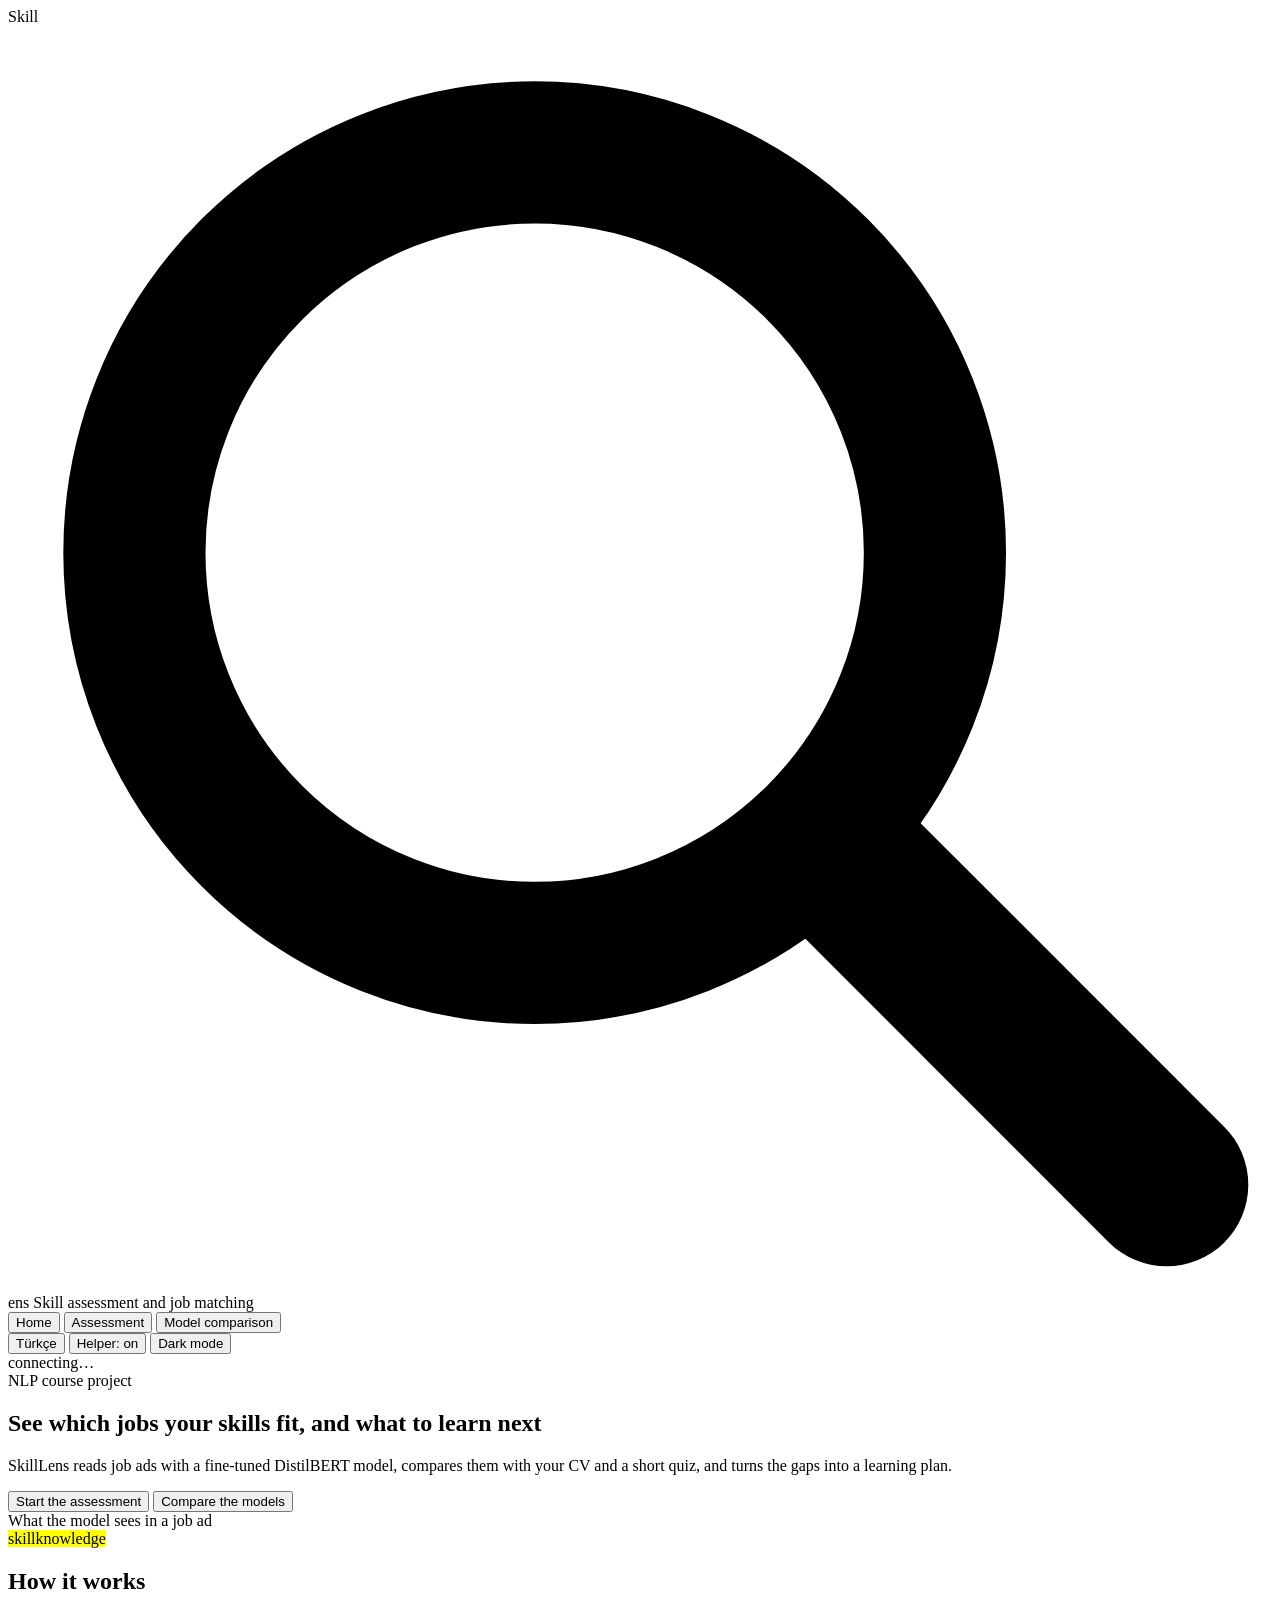
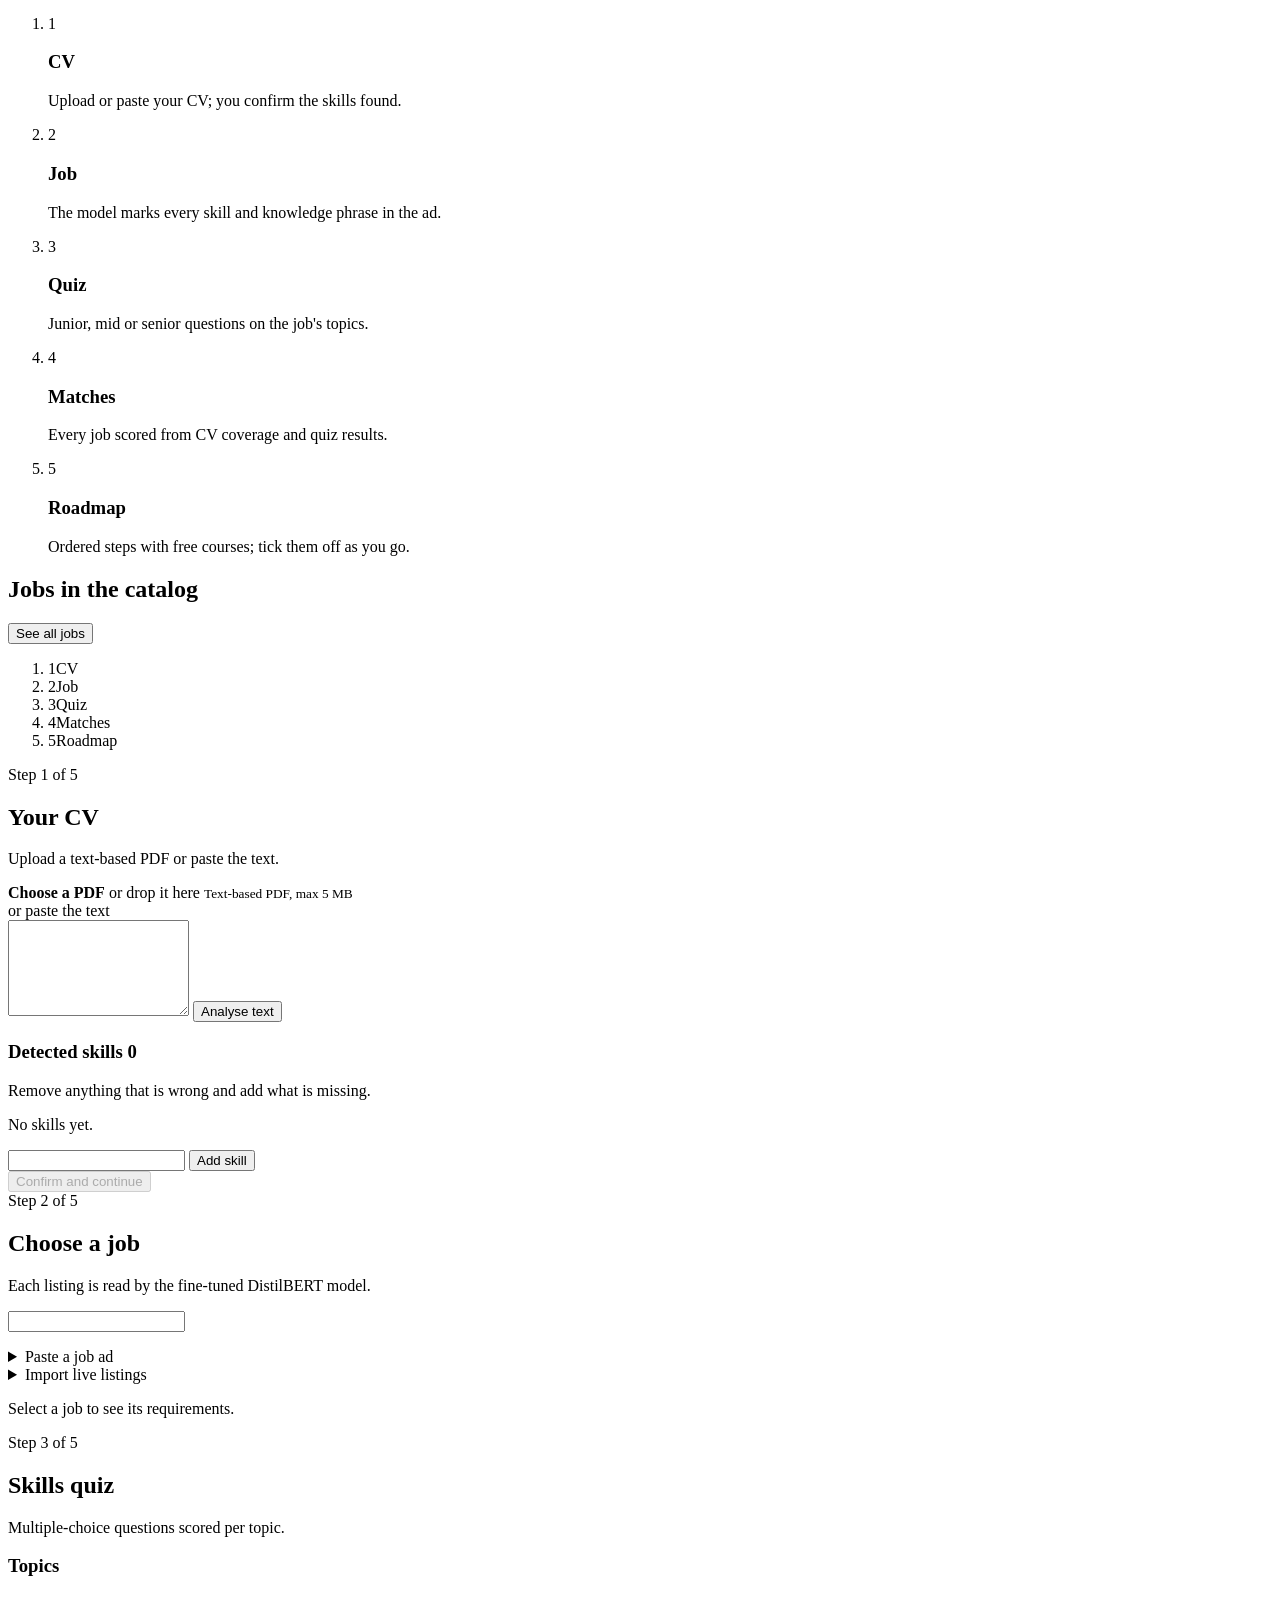
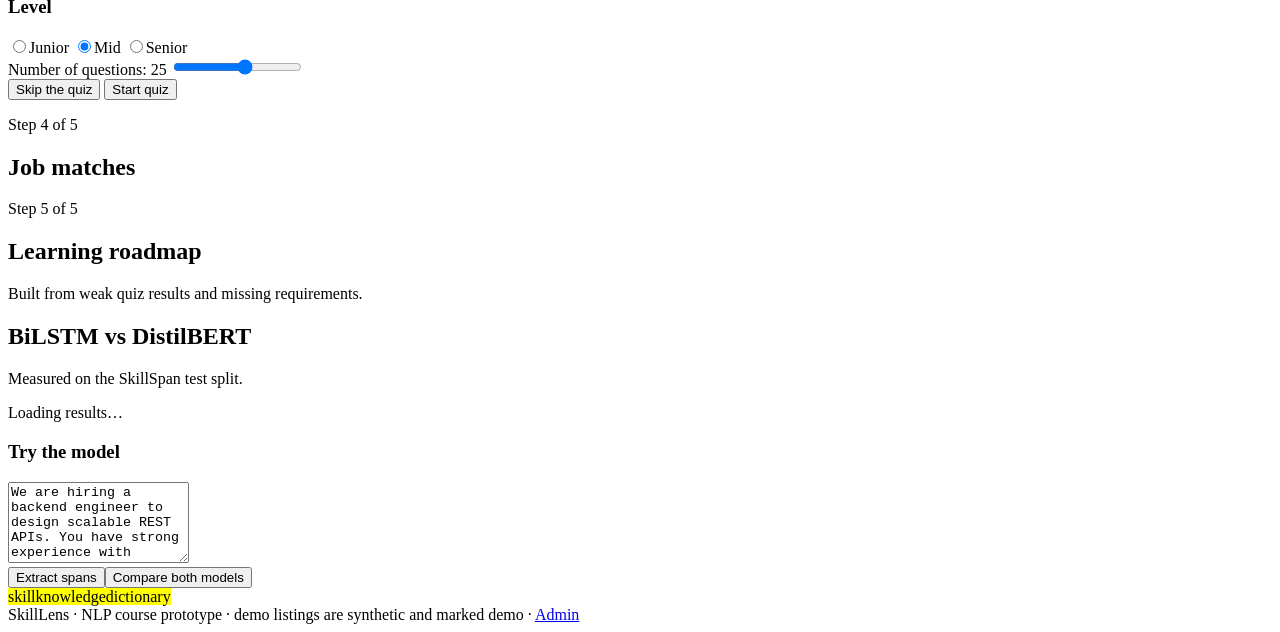
==== web/index.html @ 6b88a1ad "Add home page, profile panel, job cards, roadmap progress and admin page - Home page: headline, a sa" ====
<!doctype html>
<html lang="en">
<head>
  <meta charset="utf-8">
  <meta name="viewport" content="width=device-width, initial-scale=1">
  <title>SkillLens: skill assessment and job matching</title>
  <link rel="icon" type="image/svg+xml" href="/static/img/favicon.svg">
  <script>document.documentElement.dataset.theme = localStorage.getItem('skilllens-theme') || 'light';</script>
  <link rel="stylesheet" href="/static/styles.css?v=16">
</head>
<body>
  <header class="masthead">
    <div class="masthead-inner">
      <div class="brand">
        <span class="brand-name" aria-label="SkillLens">Skill<svg class="brand-lens" viewBox="0 0 24 24" aria-hidden="true"><circle cx="10" cy="10" r="7.6" fill="none" stroke="currentColor" stroke-width="2.7"/><line x1="15.6" y1="15.6" x2="22" y2="22" stroke="currentColor" stroke-width="3.1" stroke-linecap="round"/></svg>ens</span>
        <span class="brand-sub" data-i18n="brand.sub">Skill assessment and job matching</span>
      </div>
      <nav class="tabs" role="tablist">
        <button class="tab active" data-view="home" role="tab" data-i18n="tab.home">Home</button>
        <button class="tab" data-view="flow" role="tab" data-i18n="tab.flow">Assessment</button>
        <button class="tab" data-view="lab" role="tab" data-i18n="tab.lab">Model comparison</button>
      </nav>
      <button class="theme-toggle" id="lang-toggle" data-i18n="lang.button" data-i18n-aria="lang.aria">Türkçe</button>
      <button class="theme-toggle" id="mascot-toggle" data-i18n-aria="helper.aria">Helper: on</button>
      <button class="theme-toggle" id="theme-toggle" data-i18n-aria="theme.aria">Dark mode</button>
      <div id="health" class="health" data-i18n-title="health.title" data-i18n="health.connecting">connecting…</div>
    </div>
  </header>

  <main id="home" class="view active">
    <section class="hero">
      <div class="hero-text">
        <span class="step-no" data-i18n="home.kicker">NLP course project</span>
        <h1 data-i18n="home.title">See which jobs your skills fit, and what to learn next</h1>
        <p data-i18n="home.lead">SkillLens reads job ads with a fine-tuned DistilBERT model, compares them with your CV and a short quiz, and turns the gaps into a learning plan.</p>
        <div class="hero-actions">
          <button class="btn primary big" id="home-start" data-i18n="home.start">Start the assessment</button>
          <button class="btn big" id="home-lab" data-i18n="home.models">Compare the models</button>
        </div>
      </div>
      <div class="hero-demo card">
        <span class="demo-label" data-i18n="home.demo_label">What the model sees in a job ad</span>
        <div class="highlight" id="home-demo"></div>
        <div class="legend"><mark class="s" data-i18n="label.skill">skill</mark><mark class="k" data-i18n="label.knowledge">knowledge</mark></div>
      </div>
    </section>

    <section class="stats" id="home-stats" aria-live="polite"></section>

    <section class="how">
      <h2 data-i18n="home.how">How it works</h2>
      <ol class="how-steps">
        <li data-step="1"><span class="num">1</span><h3 data-i18n="rail.cv">CV</h3><p data-i18n="home.h1">Upload or paste your CV; you confirm the skills found.</p></li>
        <li data-step="2"><span class="num">2</span><h3 data-i18n="rail.job">Job</h3><p data-i18n="home.h2">The model marks every skill and knowledge phrase in the ad.</p></li>
        <li data-step="3"><span class="num">3</span><h3 data-i18n="rail.quiz">Quiz</h3><p data-i18n="home.h3">Junior, mid or senior questions on the job's topics.</p></li>
        <li data-step="4"><span class="num">4</span><h3 data-i18n="rail.matches">Matches</h3><p data-i18n="home.h4">Every job scored from CV coverage and quiz results.</p></li>
        <li data-step="5"><span class="num">5</span><h3 data-i18n="rail.roadmap">Roadmap</h3><p data-i18n="home.h5">Ordered steps with free courses; tick them off as you go.</p></li>
      </ol>
    </section>

    <section class="featured">
      <div class="featured-head"><h2 data-i18n="home.jobs">Jobs in the catalog</h2><button class="btn ghost" id="home-all-jobs" data-i18n="home.all_jobs">See all jobs</button></div>
      <ul class="job-grid" id="home-jobs"></ul>
    </section>
  </main>

  <main id="flow" class="view">
    <div class="flow-main">
    <ol class="rail" data-i18n-aria="steps.aria">
      <li class="rail-step active" data-step="1"><span class="num">1</span><span class="label" data-i18n="rail.cv">CV</span><span class="state" id="rail-1"></span></li>
      <li class="rail-step" data-step="2"><span class="num">2</span><span class="label" data-i18n="rail.job">Job</span><span class="state" id="rail-2"></span></li>
      <li class="rail-step" data-step="3"><span class="num">3</span><span class="label" data-i18n="rail.quiz">Quiz</span><span class="state" id="rail-3"></span></li>
      <li class="rail-step" data-step="4"><span class="num">4</span><span class="label" data-i18n="rail.matches">Matches</span><span class="state" id="rail-4"></span></li>
      <li class="rail-step" data-step="5"><span class="num">5</span><span class="label" data-i18n="rail.roadmap">Roadmap</span><span class="state" id="rail-5"></span></li>
    </ol>

    <section class="panel active" id="step-1">
      <div class="panel-head">
        <span class="step-no" data-i18n="step.no" data-i18n-vars='{"n": 1}'>Step 1 of 5</span>
        <h2 data-i18n="s1.title">Your CV</h2>
        <p data-i18n="s1.intro">Upload a text-based PDF or paste the text.</p>
      </div>
      <div class="card">
        <label class="drop" id="drop">
          <input type="file" id="cv-file" accept="application/pdf" hidden>
          <span data-i18n-html="s1.drop"><strong>Choose a PDF</strong> or drop it here</span>
          <small data-i18n="s1.drop_hint">Text-based PDF, max 5 MB</small>
        </label>
        <div class="or"><span data-i18n="s1.or">or paste the text</span></div>
        <textarea id="cv-text" rows="6" data-i18n-ph="s1.placeholder"></textarea>
        <button class="btn" id="cv-analyze" data-i18n="s1.analyse">Analyse text</button>
        <p class="msg" id="cv-msg" role="status"></p>
      </div>
      <div class="card">
        <h3><span data-i18n="s1.detected">Detected skills</span> <span class="count" id="cv-count">0</span></h3>
        <p class="hint" data-i18n="s1.hint">Remove anything that is wrong and add what is missing.</p>
        <div class="chips" id="cv-chips"><p class="empty" data-i18n="s1.none">No skills yet.</p></div>
        <div class="add-row">
          <input id="cv-add" list="skill-list" data-i18n-ph="s1.add_ph">
          <datalist id="skill-list"></datalist>
          <button class="btn ghost" id="cv-add-btn" data-i18n="s1.add">Add skill</button>
        </div>
        <div class="step-actions"><button class="btn primary" id="cv-confirm" disabled data-i18n="s1.confirm">Confirm and continue</button></div>
      </div>
    </section>

    <section class="panel" id="step-2">
      <div class="panel-head">
        <span class="step-no" data-i18n="step.no" data-i18n-vars='{"n": 2}'>Step 2 of 5</span>
        <h2 data-i18n="s2.title">Choose a job</h2>
        <p data-i18n-html="s2.intro">Each listing is read by the fine-tuned DistilBERT model.</p>
        <p class="hint" data-i18n="s2.english_note"></p>
      </div>
      <div class="card">
        <input id="job-filter" data-i18n-ph="s2.search">
        <ul class="job-grid" id="job-list"></ul>
        <details class="add-job">
          <summary data-i18n="s2.paste">Paste a job ad</summary>
          <input id="job-title" data-i18n-ph="s2.job_title">
          <input id="job-company" data-i18n-ph="s2.company">
          <textarea id="job-desc" rows="6" data-i18n-ph="s2.desc"></textarea>
          <button class="btn" id="job-add" data-i18n="s2.add">Add job</button>
        </details>
        <details class="add-job">
          <summary data-i18n="s2.live">Import live listings</summary>
          <p class="hint" data-i18n="s2.live_hint">Public career APIs (needs internet).</p>
          <div class="add-row">
            <select id="live-source"><option value="greenhouse">Greenhouse</option><option value="lever">Lever</option></select>
            <input id="live-board" placeholder="gitlab">
          </div>
          <button class="btn" id="live-import" data-i18n="s2.import">Import</button>
        </details>
        <p class="msg" id="job-msg" role="status"></p>
      </div>
      <div class="card job-detail" id="job-detail">
        <p class="empty" data-i18n="s2.select">Select a job to see its requirements.</p>
      </div>
    </section>

    <section class="panel" id="step-3">
      <div class="panel-head">
        <span class="step-no" data-i18n="step.no" data-i18n-vars='{"n": 3}'>Step 3 of 5</span>
        <h2 data-i18n="s3.title">Skills quiz</h2>
        <p data-i18n="s3.intro">Multiple-choice questions scored per topic.</p>
      </div>
      <div class="card" id="quiz-setup">
        <h3 data-i18n="s3.topics">Topics</h3>
        <div class="topic-pick" id="topic-pick"></div>
        <h3 data-i18n="s3.level">Level</h3>
        <div class="level-pick" id="level-pick" role="radiogroup" data-i18n-aria="s3.level_aria">
          <label><input type="radio" name="level" value="junior"><span class="lv-name" data-i18n="lv.junior">Junior</span><span class="lv-desc" data-i18n="lv.junior_desc"></span></label>
          <label><input type="radio" name="level" value="mid" checked><span class="lv-name" data-i18n="lv.mid">Mid</span><span class="lv-desc" data-i18n="lv.mid_desc"></span></label>
          <label><input type="radio" name="level" value="senior"><span class="lv-name" data-i18n="lv.senior">Senior</span><span class="lv-desc" data-i18n="lv.senior_desc"></span></label>
        </div>
        <label class="slider"><span data-i18n="s3.count">Number of questions:</span> <output id="q-total-out">25</output>
          <input type="range" id="q-total" min="5" max="40" value="25">
        </label>
        <div class="step-actions">
          <button class="btn ghost" id="quiz-skip" data-i18n="s3.skip">Skip the quiz</button>
          <button class="btn primary" id="quiz-start" data-i18n="s3.start">Start quiz</button>
        </div>
        <p class="msg" id="quiz-msg" role="status"></p>
      </div>
      <div class="card quiz-run" id="quiz-run" hidden>
        <div class="q-meta"><span id="q-index"></span><span id="q-topic" class="tag"></span></div>
        <div class="progress"><div id="q-bar"></div></div>
        <div class="q-meta"><span></span><span id="q-hp"></span></div>
        <pre class="q-text" id="q-text"></pre>
        <div class="options" id="q-options"></div>
        <div class="q-nav">
          <button class="btn ghost" id="q-prev" data-i18n="s3.back">Back</button>
          <button class="btn" id="q-next" data-i18n="s3.next">Next</button>
          <button class="btn primary" id="q-submit" hidden data-i18n="s3.submit">Submit answers</button>
        </div>
      </div>
      <div class="card" id="quiz-result" hidden></div>
      <div class="card" id="quiz-history" hidden></div>
    </section>

    <section class="panel" id="step-4">
      <div class="panel-head">
        <span class="step-no" data-i18n="step.no" data-i18n-vars='{"n": 4}'>Step 4 of 5</span>
        <h2 data-i18n="s4.title">Job matches</h2>
        <p id="match-formula"></p>
      </div>
      <div class="card" id="demand" hidden></div>
      <div id="match-list" class="match-list"></div>
    </section>

    <section class="panel" id="step-5">
      <div class="panel-head">
        <span class="step-no" data-i18n="step.no" data-i18n-vars='{"n": 5}'>Step 5 of 5</span>
        <h2 data-i18n="s5.title">Learning roadmap</h2>
        <p data-i18n="s5.intro">Built from weak quiz results and missing requirements.</p>
      </div>
      <div id="roadmap"></div>
    </section>
    </div>
    <aside class="profile" id="profile" data-i18n-aria="prof.title"></aside>
  </main>

  <main id="lab" class="view">
    <section class="panel active">
      <div class="panel-head">
        <h2 data-i18n="lab.title">BiLSTM vs DistilBERT</h2>
        <p id="lab-setup" data-i18n="lab.intro">Measured on the SkillSpan test split.</p>
      </div>
      <div class="card" id="lab-scores"><p class="empty" data-i18n="lab.loading">Loading results…</p></div>
      <div class="card" id="lab-latency"></div>
      <div class="card">
        <h3 data-i18n="lab.try">Try the model</h3>
        <p class="hint" data-i18n="s2.english_note"></p>
        <textarea id="lab-text" rows="5">We are hiring a backend engineer to design scalable REST APIs. You have strong experience with Python and PostgreSQL, write unit tests and collaborate with product teams. Knowledge of Docker and Kubernetes is a plus.</textarea>
        <div class="step-actions"><button class="btn ghost" id="lab-run" data-i18n="lab.run">Extract spans</button><button class="btn primary" id="lab-compare" data-i18n="lab.compare">Compare both models</button></div>
        <div class="legend"><mark class="s" data-i18n="label.skill">skill</mark><mark class="k" data-i18n="label.knowledge">knowledge</mark><mark class="d" data-i18n="label.dictionary">dictionary</mark></div>
        <div class="highlight" id="lab-out"></div>
        <div id="lab-compare-out"></div>
      </div>
    </section>
  </main>

  <footer class="foot"><span data-i18n="foot">SkillLens · NLP course prototype · demo listings are synthetic and marked</span> <span class="badge demo" data-i18n="badge.demo">demo</span> · <a href="/admin" data-i18n="foot.admin">Admin</a></footer>
  <script src="/static/i18n.js?v=3"></script>
  <script src="/static/app.js?v=15"></script>
  <script src="/static/mascot.js?v=3"></script>
</body>
</html>
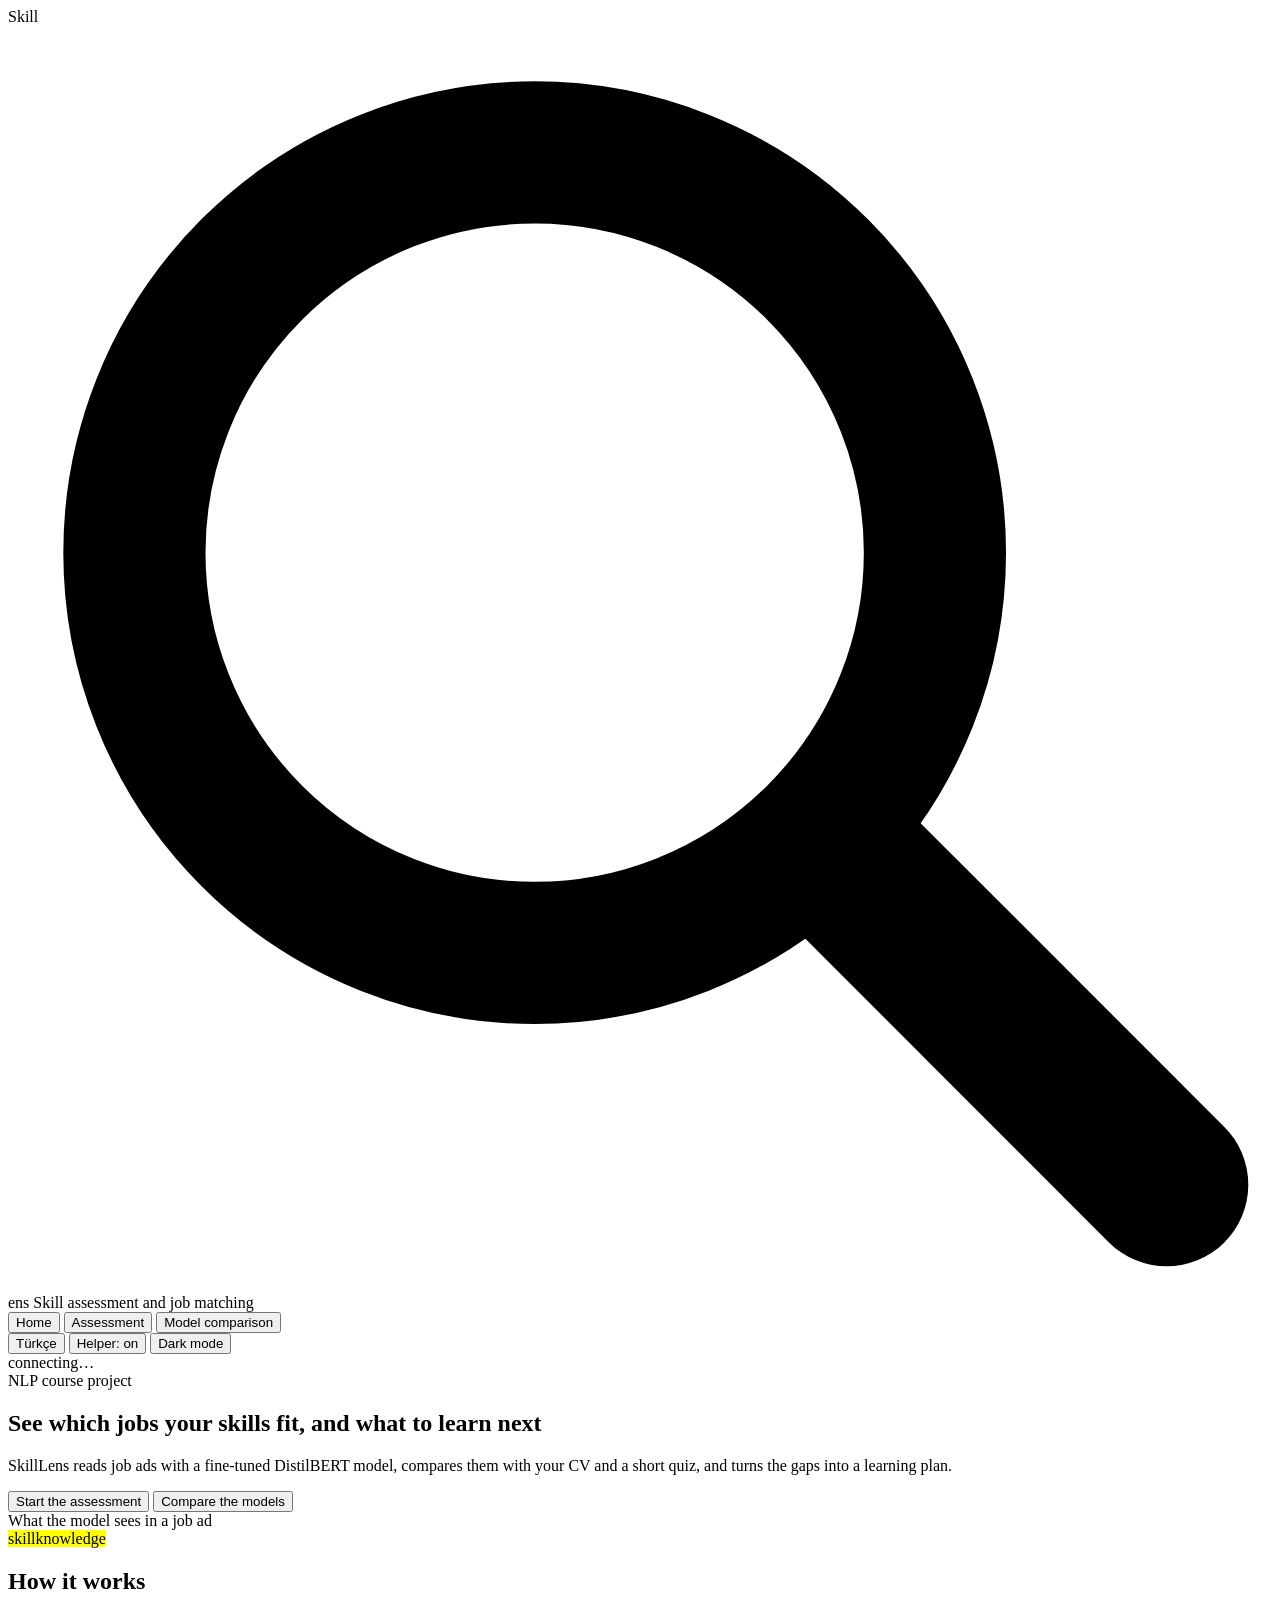
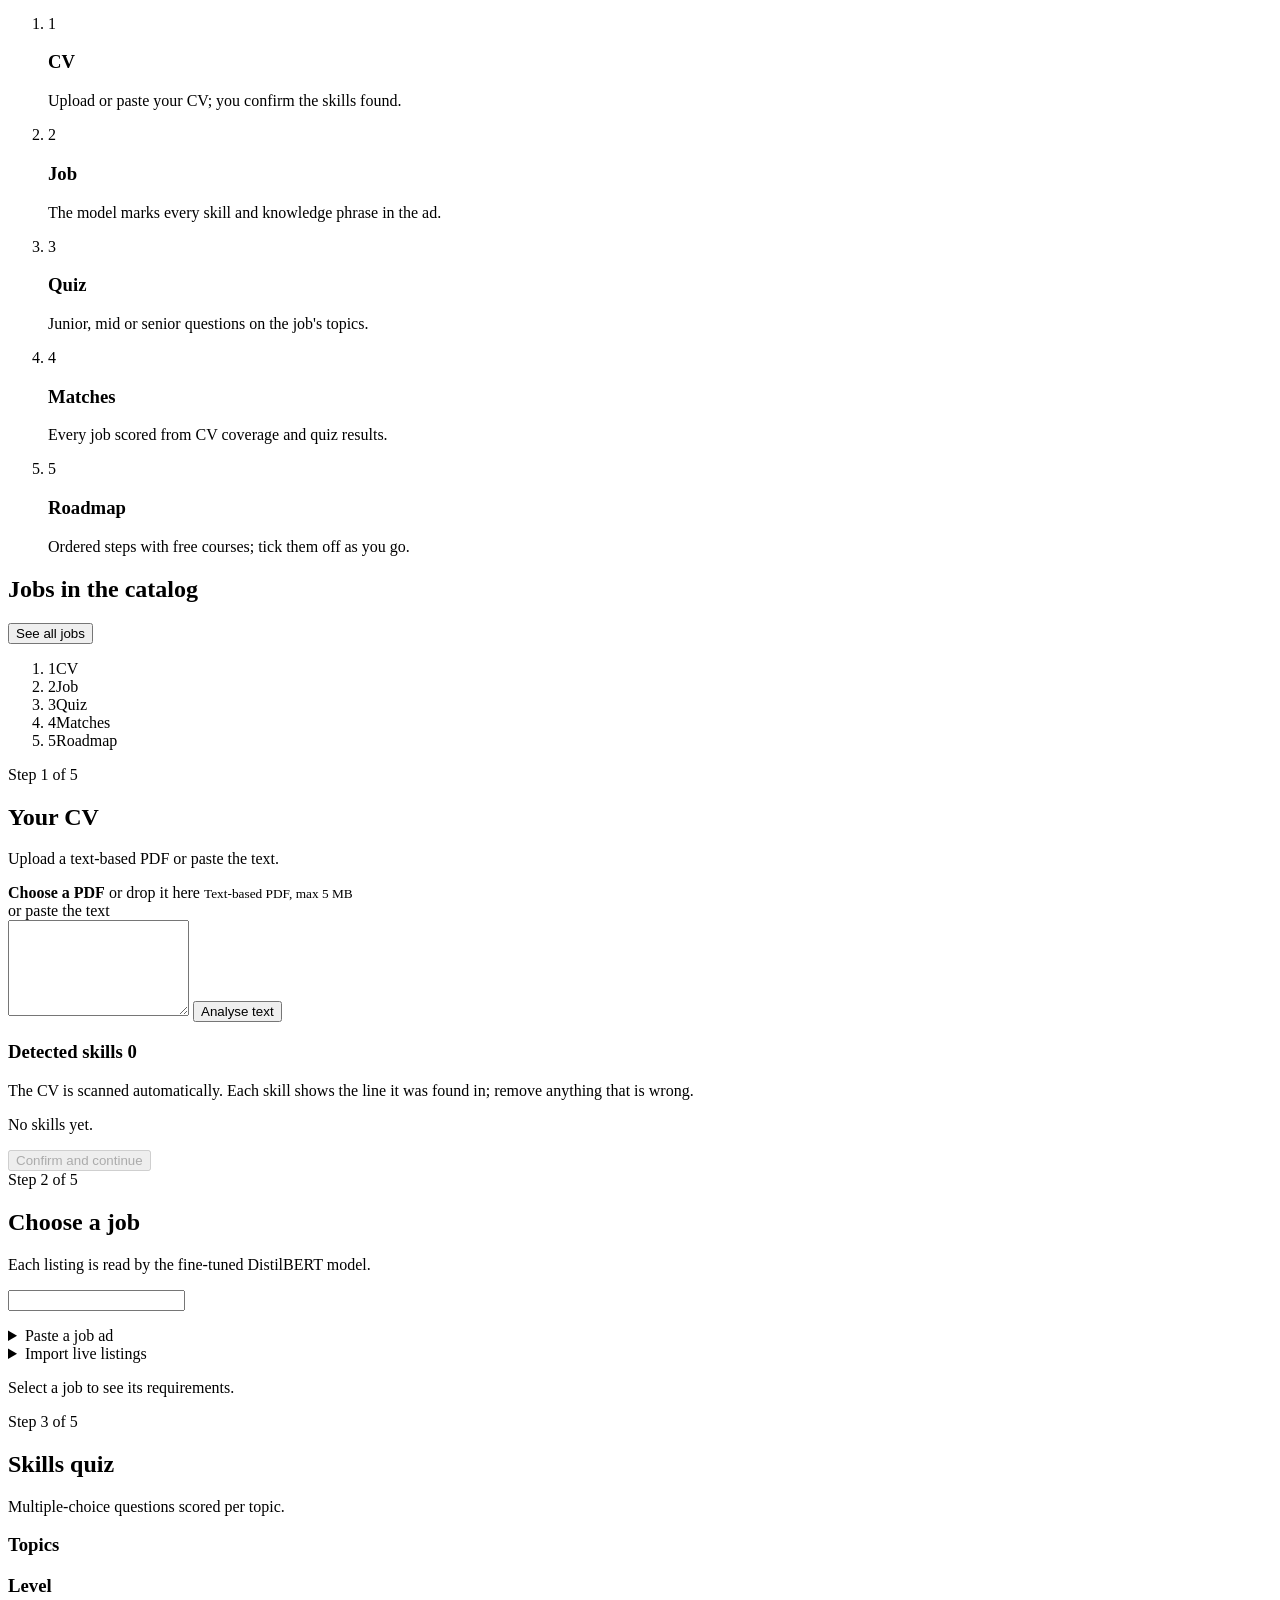
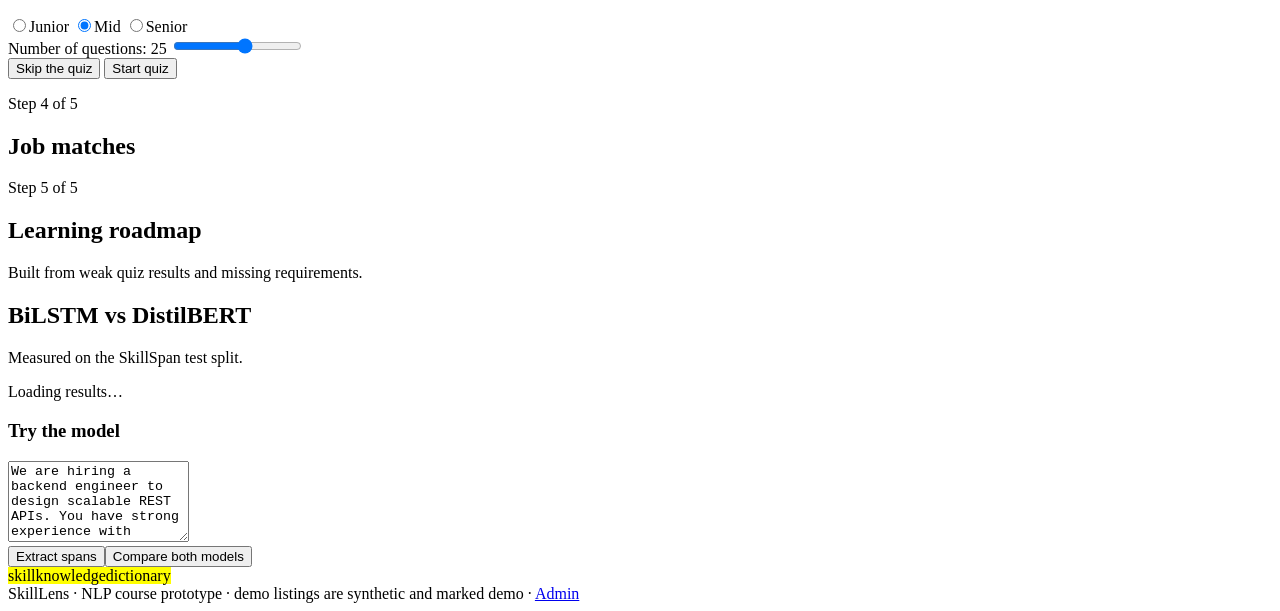
==== commit 27f113fb: "Scan the CV automatically, hide non-technical jobs, finish report and slides - CV step: no manual sk" ====
--- a/web/index.html
+++ b/web/index.html
@@ -6,7 +6,7 @@
   <title>SkillLens: skill assessment and job matching</title>
   <link rel="icon" type="image/svg+xml" href="/static/img/favicon.svg">
   <script>document.documentElement.dataset.theme = localStorage.getItem('skilllens-theme') || 'light';</script>
-  <link rel="stylesheet" href="/static/styles.css?v=16">
+  <link rel="stylesheet" href="/static/styles.css?v=19">
 </head>
 <body>
   <header class="masthead">
@@ -93,13 +93,8 @@
       </div>
       <div class="card">
         <h3><span data-i18n="s1.detected">Detected skills</span> <span class="count" id="cv-count">0</span></h3>
-        <p class="hint" data-i18n="s1.hint">Remove anything that is wrong and add what is missing.</p>
-        <div class="chips" id="cv-chips"><p class="empty" data-i18n="s1.none">No skills yet.</p></div>
-        <div class="add-row">
-          <input id="cv-add" list="skill-list" data-i18n-ph="s1.add_ph">
-          <datalist id="skill-list"></datalist>
-          <button class="btn ghost" id="cv-add-btn" data-i18n="s1.add">Add skill</button>
-        </div>
+        <p class="hint" data-i18n="s1.hint">The CV is scanned automatically. Each skill shows the line it was found in; remove anything that is wrong.</p>
+        <div class="cv-skills" id="cv-chips"><p class="empty" data-i18n="s1.none">No skills yet.</p></div>
         <div class="step-actions"><button class="btn primary" id="cv-confirm" disabled data-i18n="s1.confirm">Confirm and continue</button></div>
       </div>
     </section>
@@ -220,8 +215,8 @@
   </main>
 
   <footer class="foot"><span data-i18n="foot">SkillLens · NLP course prototype · demo listings are synthetic and marked</span> <span class="badge demo" data-i18n="badge.demo">demo</span> · <a href="/admin" data-i18n="foot.admin">Admin</a></footer>
-  <script src="/static/i18n.js?v=3"></script>
-  <script src="/static/app.js?v=15"></script>
+  <script src="/static/i18n.js?v=7"></script>
+  <script src="/static/app.js?v=19"></script>
   <script src="/static/mascot.js?v=3"></script>
 </body>
 </html>
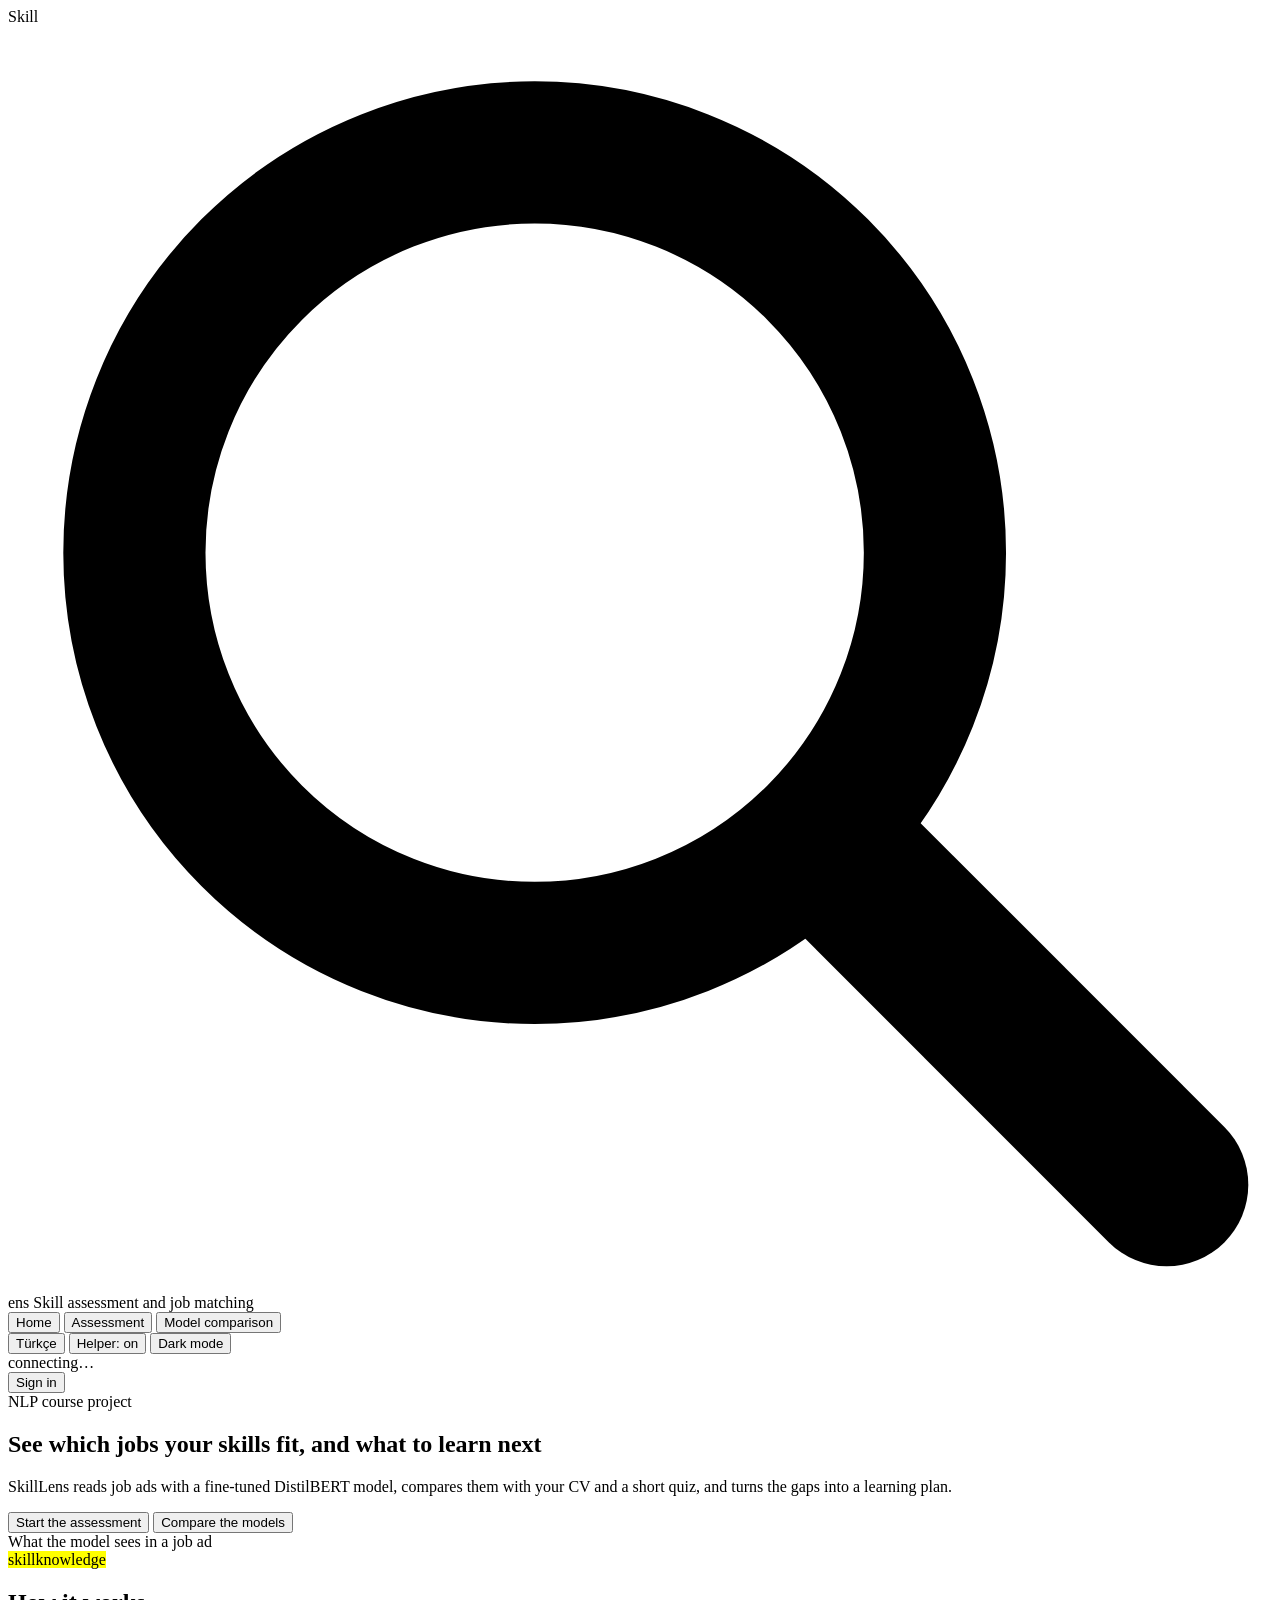
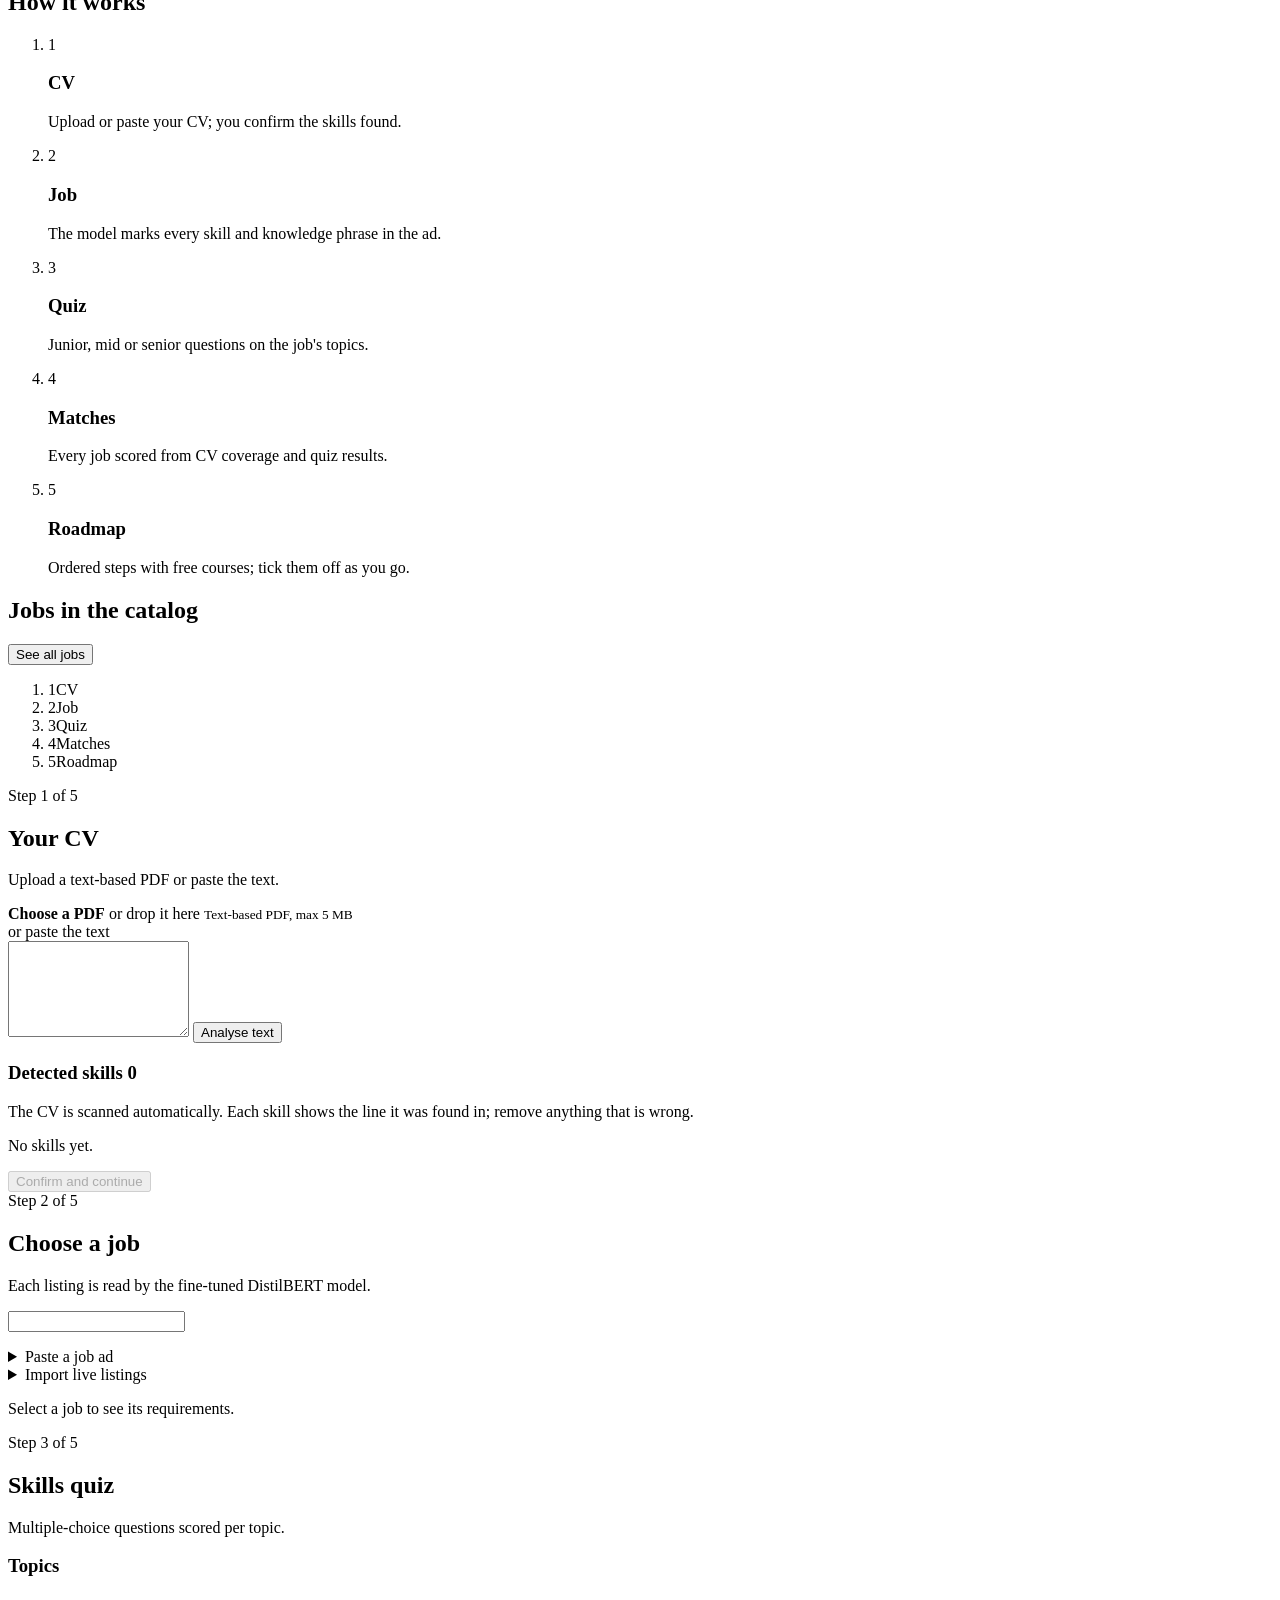
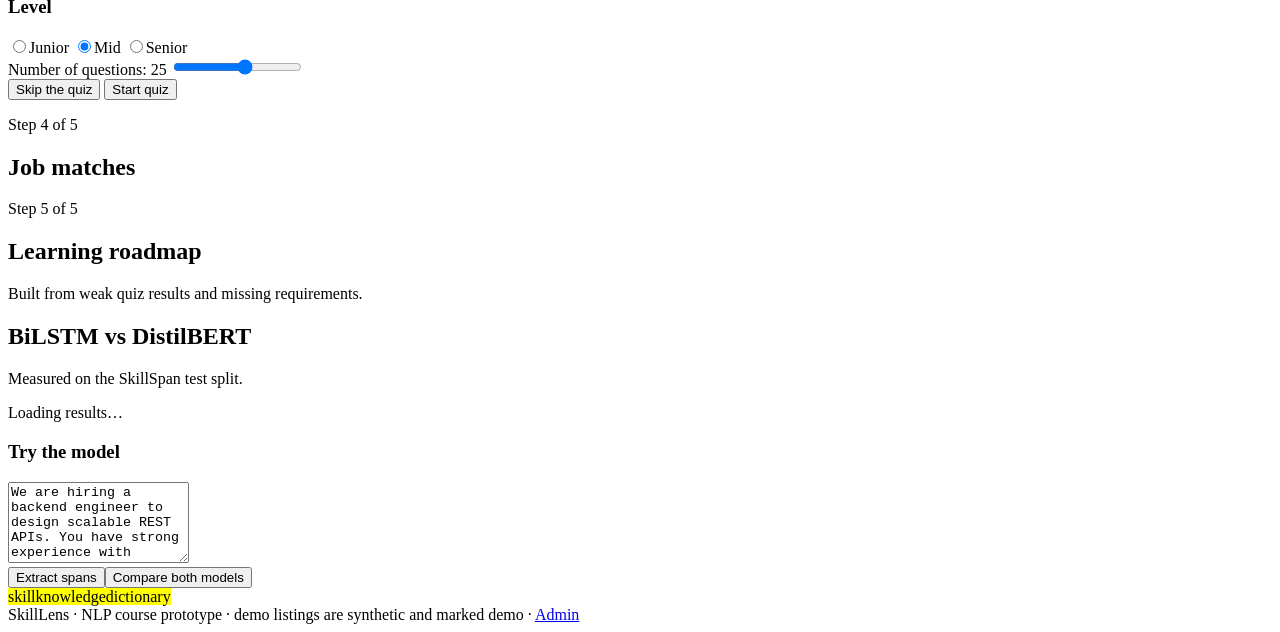
==== commit 0ecac57e: "Add accounts, SQLModel, routers and job CRUD for the ACP course - Database on SQLModel (core/db.py):" ====
--- a/web/index.html
+++ b/web/index.html
@@ -6,7 +6,7 @@
   <title>SkillLens: skill assessment and job matching</title>
   <link rel="icon" type="image/svg+xml" href="/static/img/favicon.svg">
   <script>document.documentElement.dataset.theme = localStorage.getItem('skilllens-theme') || 'light';</script>
-  <link rel="stylesheet" href="/static/styles.css?v=19">
+  <link rel="stylesheet" href="/static/styles.css?v=21">
 </head>
 <body>
   <header class="masthead">
@@ -24,6 +24,14 @@
       <button class="theme-toggle" id="mascot-toggle" data-i18n-aria="helper.aria">Helper: on</button>
       <button class="theme-toggle" id="theme-toggle" data-i18n-aria="theme.aria">Dark mode</button>
       <div id="health" class="health" data-i18n-title="health.title" data-i18n="health.connecting">connecting…</div>
+      <div class="account">
+        <button class="theme-toggle auth-btn" id="auth-btn" data-i18n="acc.login">Sign in</button>
+        <div class="auth-menu" id="auth-menu" hidden>
+          <p class="auth-who" id="auth-who"></p>
+          <a class="theme-toggle" href="/docs" target="_blank" rel="noopener" data-i18n="acc.api_docs">API docs</a>
+          <button class="theme-toggle" id="auth-logout" data-i18n="acc.logout">Sign out</button>
+        </div>
+      </div>
     </div>
   </header>
 
@@ -107,6 +115,7 @@
         <p class="hint" data-i18n="s2.english_note"></p>
       </div>
       <div class="card">
+        <div class="reco" id="job-reco" hidden></div>
         <input id="job-filter" data-i18n-ph="s2.search">
         <ul class="job-grid" id="job-list"></ul>
         <details class="add-job">
@@ -215,8 +224,24 @@
   </main>
 
   <footer class="foot"><span data-i18n="foot">SkillLens · NLP course prototype · demo listings are synthetic and marked</span> <span class="badge demo" data-i18n="badge.demo">demo</span> · <a href="/admin" data-i18n="foot.admin">Admin</a></footer>
-  <script src="/static/i18n.js?v=7"></script>
-  <script src="/static/app.js?v=19"></script>
+  <dialog class="auth-dialog" id="auth-dialog" data-mode="login">
+    <form id="auth-form" method="dialog">
+      <div class="auth-head">
+        <div class="auth-tabs"><button type="button" class="tab" data-auth-tab="login" data-i18n="acc.login">Sign in</button><button type="button" class="tab" data-auth-tab="register" data-i18n="acc.register">Create account</button></div>
+        <button type="button" class="auth-x" id="auth-close" data-i18n-aria="acc.close" aria-label="Close">×</button>
+      </div>
+      <p class="hint" data-i18n="acc.why">With an account your CV skills, quiz results, roadmap progress and saved jobs are kept on the server.</p>
+      <label id="auth-name-row" hidden><span data-i18n="acc.name">Name</span><input id="auth-name" autocomplete="name" maxlength="80"></label>
+      <label><span data-i18n="acc.email">E-mail</span><input id="auth-email" type="email" required autocomplete="email"></label>
+      <label><span data-i18n="acc.password">Password (at least 8 characters)</span><input id="auth-password" type="password" required minlength="8" autocomplete="current-password"></label>
+      <p class="msg" id="auth-msg" role="status"></p>
+      <button class="btn primary" id="auth-submit" type="submit" data-i18n="acc.login">Sign in</button>
+    </form>
+  </dialog>
+
+  <script src="/static/i18n.js?v=9"></script>
+  <script src="/static/app.js?v=21"></script>
+  <script src="/static/account.js?v=1"></script>
   <script src="/static/mascot.js?v=3"></script>
 </body>
 </html>
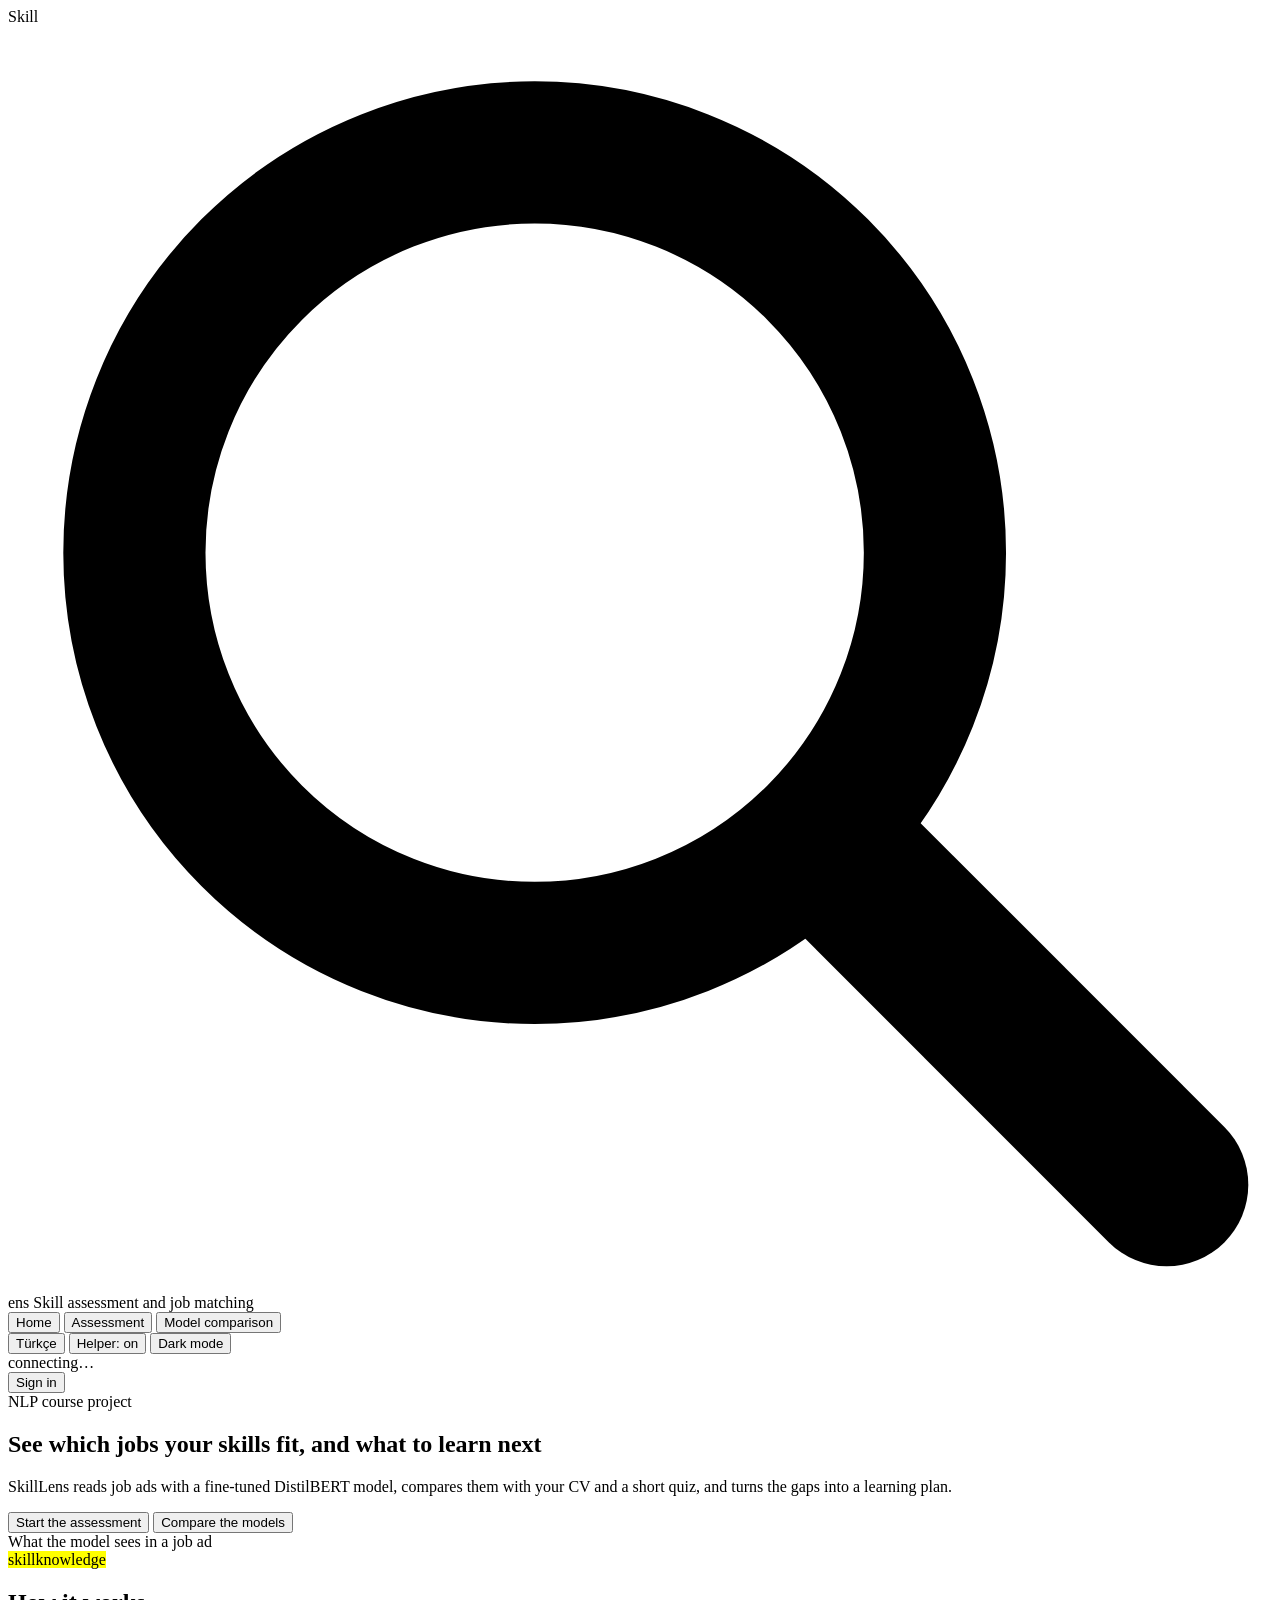
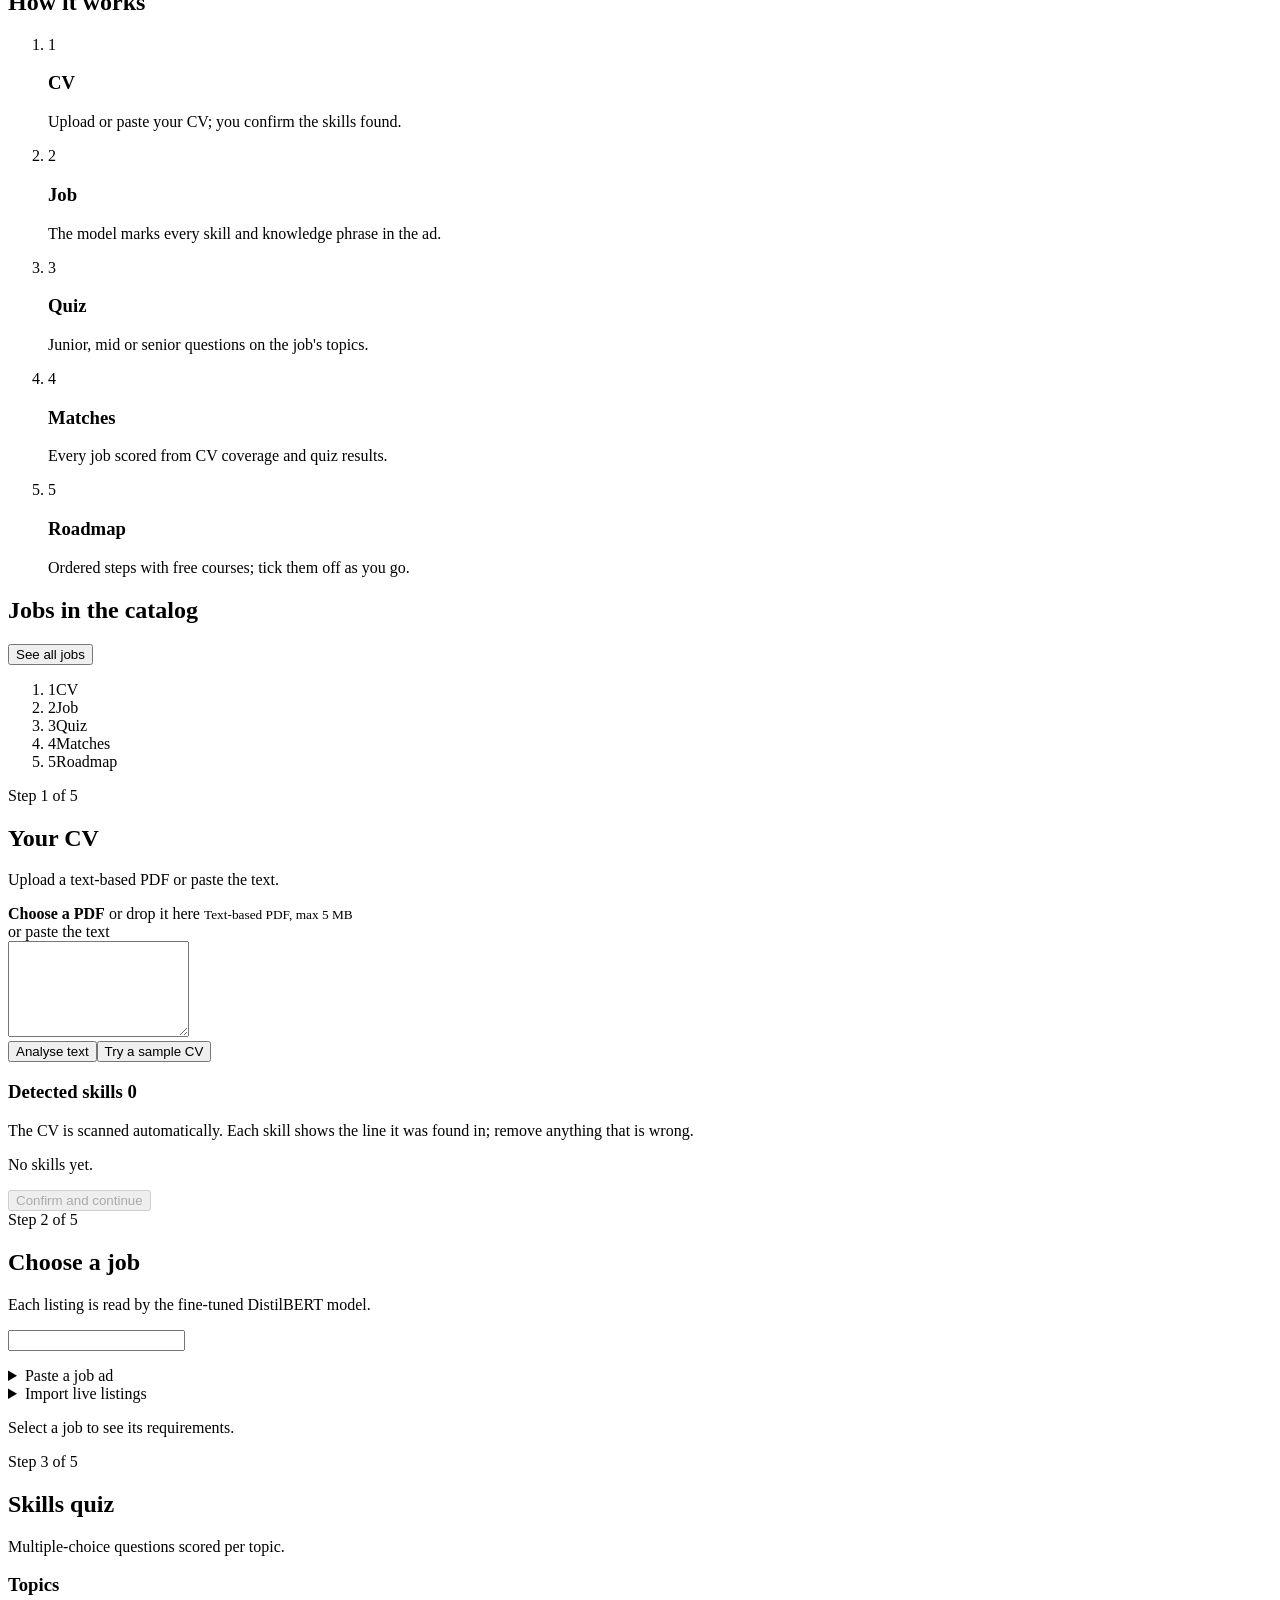
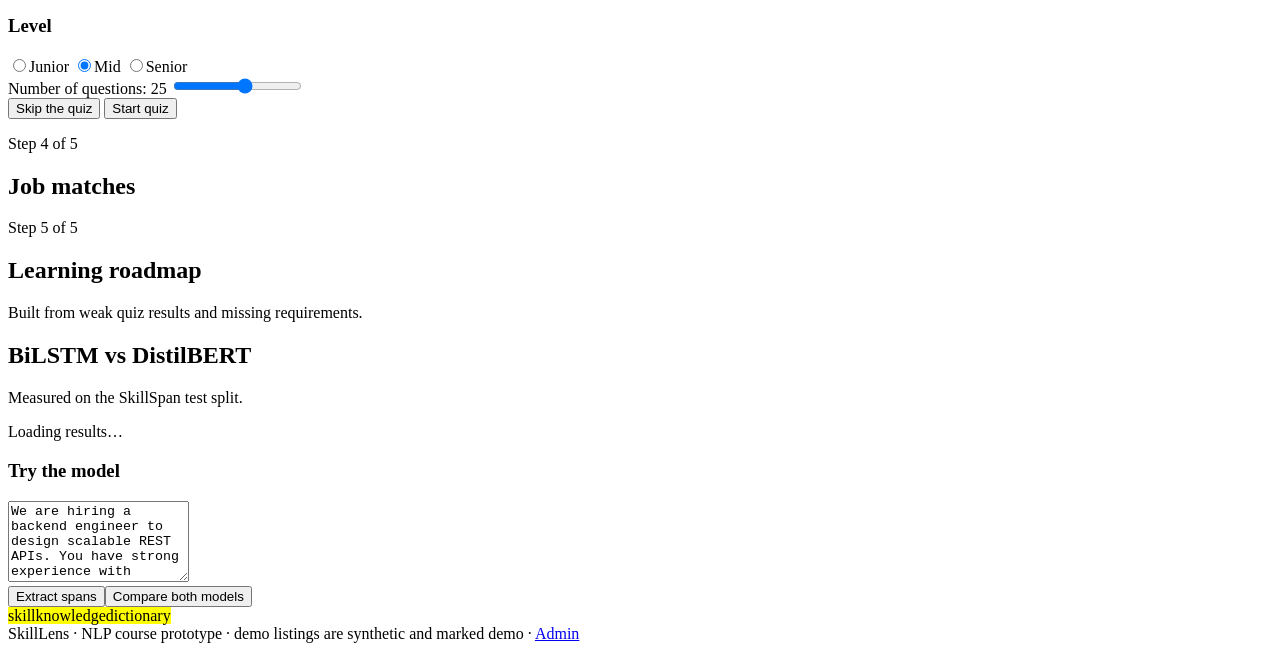
==== commit 6fe76bf9: "Add light mode, a demo account and a sample CV for presentations - Light mode (SKILLLENS_LIGHT=1): n" ====
--- a/web/index.html
+++ b/web/index.html
@@ -6,7 +6,7 @@
   <title>SkillLens: skill assessment and job matching</title>
   <link rel="icon" type="image/svg+xml" href="/static/img/favicon.svg">
   <script>document.documentElement.dataset.theme = localStorage.getItem('skilllens-theme') || 'light';</script>
-  <link rel="stylesheet" href="/static/styles.css?v=21">
+  <link rel="stylesheet" href="/static/styles.css?v=22">
 </head>
 <body>
   <header class="masthead">
@@ -96,7 +96,7 @@
         </label>
         <div class="or"><span data-i18n="s1.or">or paste the text</span></div>
         <textarea id="cv-text" rows="6" data-i18n-ph="s1.placeholder"></textarea>
-        <button class="btn" id="cv-analyze" data-i18n="s1.analyse">Analyse text</button>
+        <div class="cv-buttons"><button class="btn" id="cv-analyze" data-i18n="s1.analyse">Analyse text</button><button class="btn ghost" id="cv-sample" data-i18n="s1.sample">Try a sample CV</button></div>
         <p class="msg" id="cv-msg" role="status"></p>
       </div>
       <div class="card">
@@ -215,6 +215,7 @@
         <h3 data-i18n="lab.try">Try the model</h3>
         <p class="hint" data-i18n="s2.english_note"></p>
         <textarea id="lab-text" rows="5">We are hiring a backend engineer to design scalable REST APIs. You have strong experience with Python and PostgreSQL, write unit tests and collaborate with product teams. Knowledge of Docker and Kubernetes is a plus.</textarea>
+        <p class="msg lab-light" id="lab-light" hidden data-i18n="lab.light">Light mode: the models are not loaded, so live extraction is off. The measured results below are shown as usual.</p>
         <div class="step-actions"><button class="btn ghost" id="lab-run" data-i18n="lab.run">Extract spans</button><button class="btn primary" id="lab-compare" data-i18n="lab.compare">Compare both models</button></div>
         <div class="legend"><mark class="s" data-i18n="label.skill">skill</mark><mark class="k" data-i18n="label.knowledge">knowledge</mark><mark class="d" data-i18n="label.dictionary">dictionary</mark></div>
         <div class="highlight" id="lab-out"></div>
@@ -239,9 +240,9 @@
     </form>
   </dialog>
 
-  <script src="/static/i18n.js?v=9"></script>
-  <script src="/static/app.js?v=21"></script>
-  <script src="/static/account.js?v=1"></script>
+  <script src="/static/i18n.js?v=10"></script>
+  <script src="/static/app.js?v=22"></script>
+  <script src="/static/account.js?v=2"></script>
   <script src="/static/mascot.js?v=3"></script>
 </body>
 </html>
